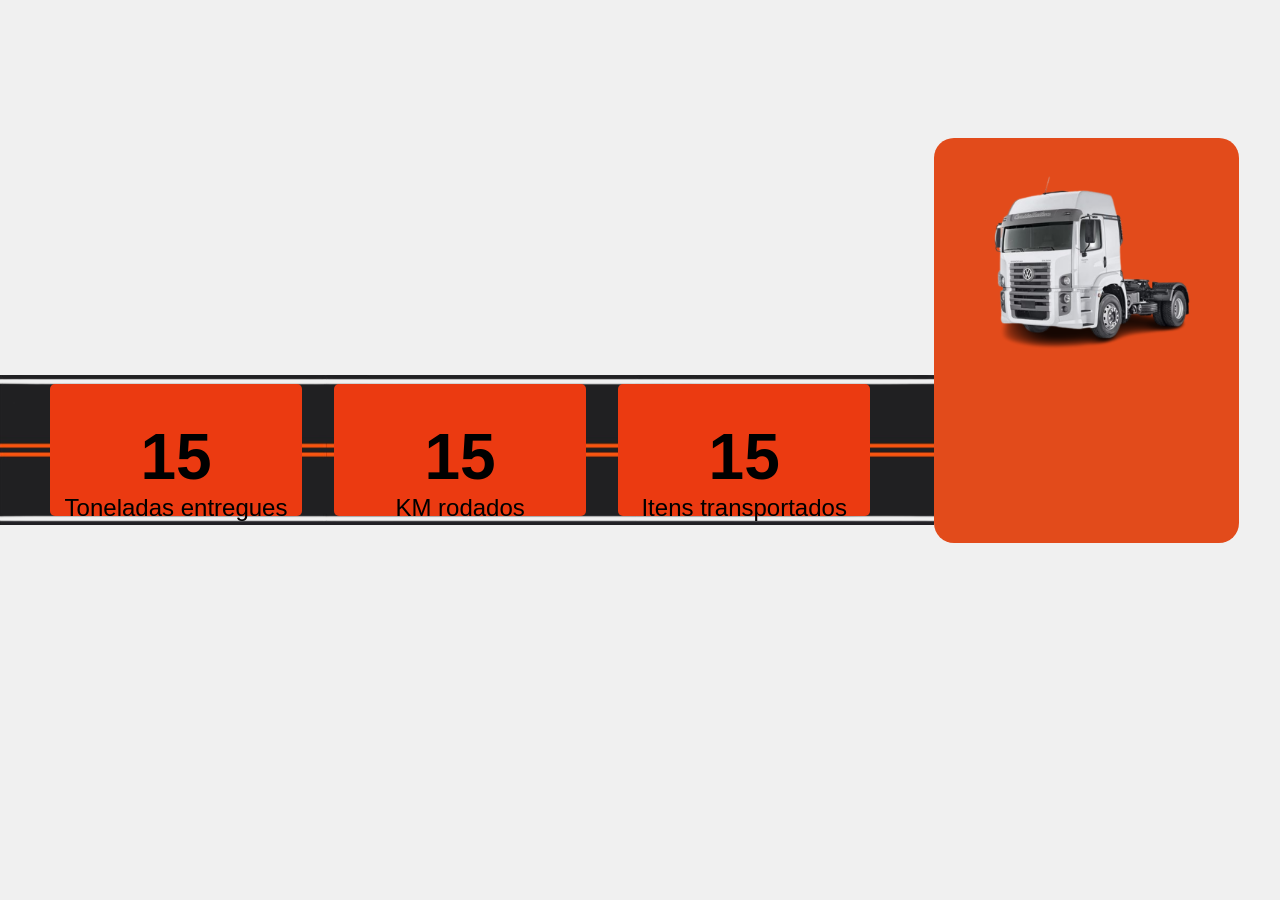
==== index.html @ ac4e9e66 "save1" ====
<!DOCTYPE html>
<html lang="pt-br">

<head>
    <meta charset="UTF-8">
    <meta name="viewport" content="width=device-width, initial-scale=1.0">
    <title>Quadrados sobre Imagem</title>
    <link rel="stylesheet" href="styles.css">
</head>

<body>
    <div class="container1">
        <img class="estrada" src="img/estrada2.png" alt="Descrição da Imagem">
        <div class="overlay">
            <div class="square square1">
                <div id="number1" class="number">00</div>
                <h2>Toneladas entregues</h2>
            </div>
            <div class="square square2">
                <div id="number2" class="number">00</div>
                <h2>KM rodados</h2>
            </div>
            <div class="square square3">
                <div id="number3" class="number">00</div>
                <h2>Itens transportados</h2>
            </div>
        </div>
    </div>

    <div class="container">
        <div class="quadrado">
        <img src="img/image.png" alt="Imagem" class="imagem">
    </div>
    </div>

    <script src="script.js"></script>
</body>

</html>
---- styles.css ----
/* styles.css */
body,
html {
    margin: 0;
    padding: 0;
    width: 100%;
    height: 100%;
}

.container1 {
    position: relative;
    width: 100%;
    height: auto;
}

.estrada {
    display: block;
    width: 100%;
    height: auto;
    object-fit: cover;
    margin: 0;
}

h1 {
    font-family: 'Arial', sans-serif;
    
}

h2 {
    font-family: 'Arial', sans-serif; /* Define a fonte */
    font-weight: normal; /* Define o peso da fonte como normal */
    font-size: 14px; /* Tamanho da fonte */
    margin: 0; /* Remove margens */
}
.overlay {
    position: absolute;
    top: 0;
    left: 0;
    width: 90%;
    height: 100%;
    display: flex;
    justify-content: space-between;
    align-items: center;
    pointer-events: none;
    margin-left: 20px;
    margin-right: 20px;
    padding: 0 20px;
}

.square {
    width: 30%;
    height: 60%;
    padding-top: 5%; /* Mantém a proporção quadrada, usando padding-top para definir a altura */
    border-radius: 5px;
    position: relative;
    background-color: #EB3A11;
    display: flex;
    flex-direction: column;
    justify-content: center;
    align-items: center;
    color: rgb(0, 0, 0);
    text-align: center;
    margin: 10px;
}

.number {
    font-size: 4rem; /* Ajuste o tamanho da fonte conforme necessário */
    font-weight: bold;
    font-family: 'Arial', sans-serif;
      
}

.square h2 {
    font-size: 24px;
    margin: 0;
}

body {
    margin: 0;
    padding: 0;
    display: flex;
    justify-content: center;
    align-items: center;
    height: 100vh;
    background-color: #f0f0f0;
}

.container {
    position: relative;
    width: 475px;
    height: 624px;
}

.quadrado {
    width: 305px;
    height: 405px;
    background-color: #E24B1B;
    position: absolute;
    top: 0;
    left: 0;
    margin: -4;
    border-radius: 20px; 
}

.imagem {
    position: absolute;
    top: 0;
    left: 0;
    margin: 15px;
    width: 300px; 
    height: auto;
}
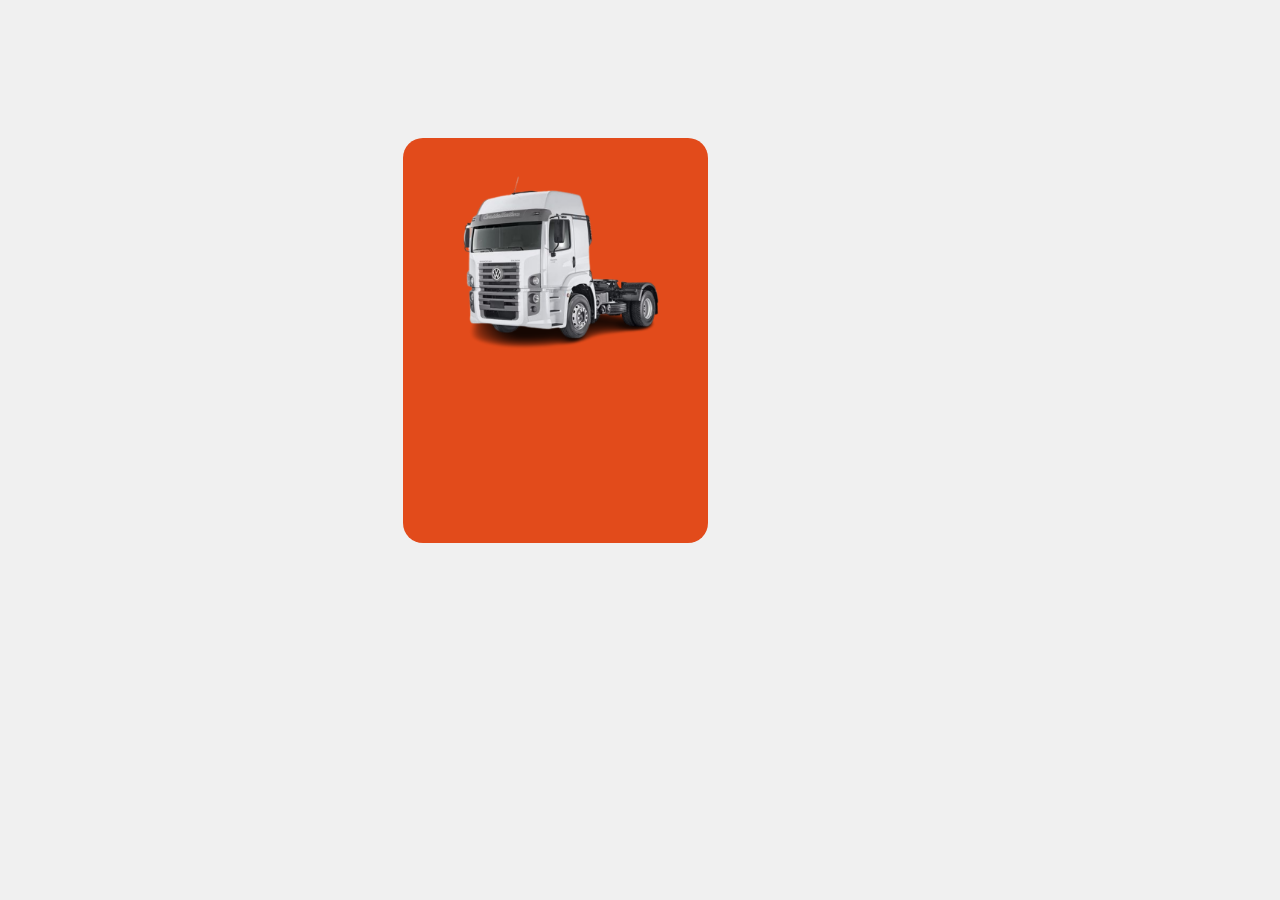
==== commit 22578ca4: "save1" ====
--- a/index.html
+++ b/index.html
@@ -9,23 +9,6 @@
 </head>
 
 <body>
-    <div class="container1">
-        <img class="estrada" src="img/estrada2.png" alt="Descrição da Imagem">
-        <div class="overlay">
-            <div class="square square1">
-                <div id="number1" class="number">00</div>
-                <h2>Toneladas entregues</h2>
-            </div>
-            <div class="square square2">
-                <div id="number2" class="number">00</div>
-                <h2>KM rodados</h2>
-            </div>
-            <div class="square square3">
-                <div id="number3" class="number">00</div>
-                <h2>Itens transportados</h2>
-            </div>
-        </div>
-    </div>
 
     <div class="container">
         <div class="quadrado">
--- a/styles.css
+++ b/styles.css
@@ -1,4 +1,3 @@
-/* styles.css */
 body,
 html {
     margin: 0;
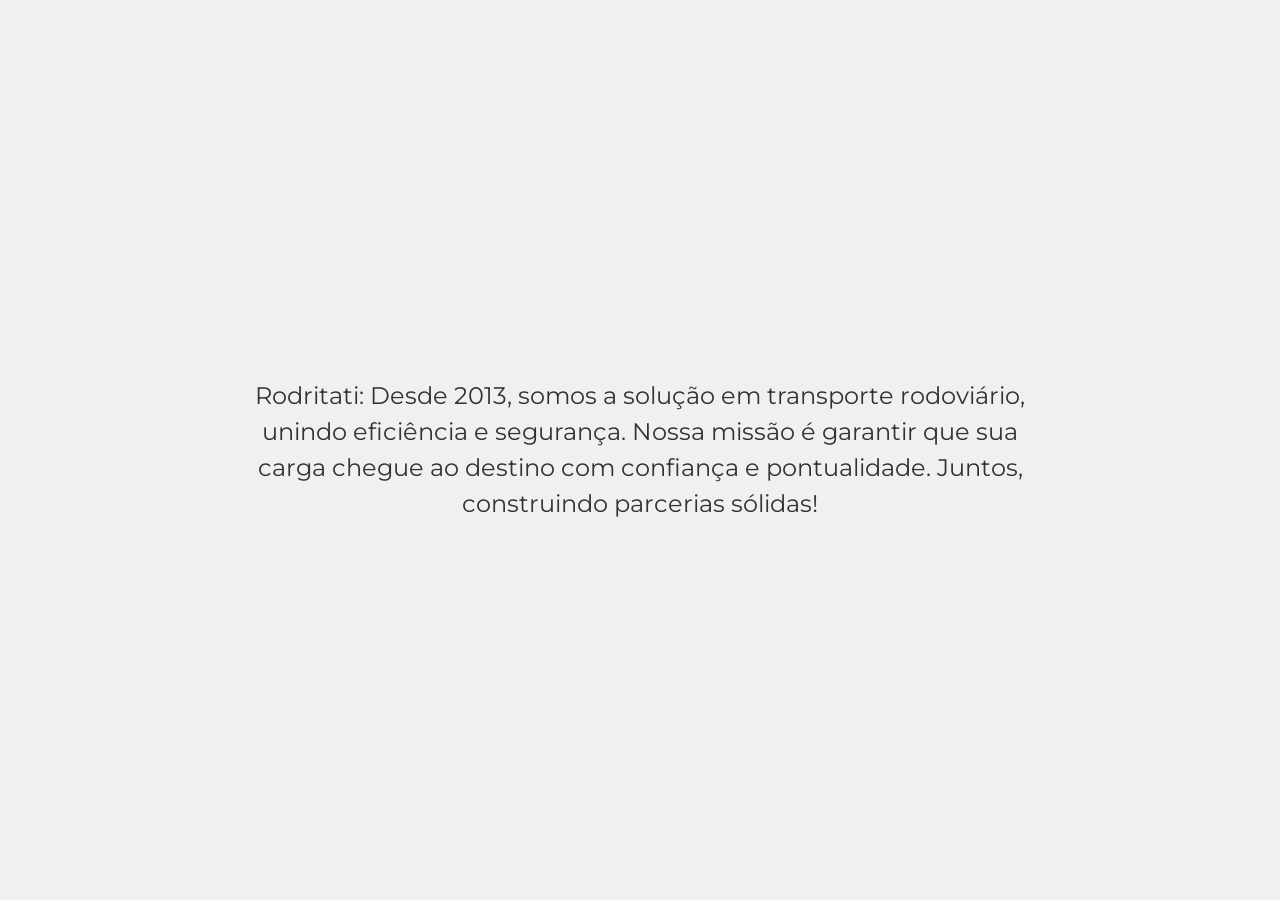
==== commit 811174d2: "save1" ====
--- a/index.html
+++ b/index.html
@@ -6,15 +6,12 @@
     <meta name="viewport" content="width=device-width, initial-scale=1.0">
     <title>Quadrados sobre Imagem</title>
     <link rel="stylesheet" href="styles.css">
+    <link href="https://fonts.googleapis.com/css2?family=Montserrat:wght@700&display=swap" rel="stylesheet">
 </head>
 
 <body>
-
-    <div class="container">
-        <div class="quadrado">
-        <img src="img/image.png" alt="Imagem" class="imagem">
-    </div>
-    </div>
+    <p class="titulo">Rodritati: Desde 2013, somos a solução em transporte rodoviário,
+        unindo eficiência e segurança. Nossa missão é garantir que sua carga chegue ao destino com confiança e pontualidade. Juntos, construindo parcerias sólidas!</p>
 
     <script src="script.js"></script>
 </body>
--- a/styles.css
+++ b/styles.css
@@ -1,78 +1,3 @@
-body,
-html {
-    margin: 0;
-    padding: 0;
-    width: 100%;
-    height: 100%;
-}
-
-.container1 {
-    position: relative;
-    width: 100%;
-    height: auto;
-}
-
-.estrada {
-    display: block;
-    width: 100%;
-    height: auto;
-    object-fit: cover;
-    margin: 0;
-}
-
-h1 {
-    font-family: 'Arial', sans-serif;
-    
-}
-
-h2 {
-    font-family: 'Arial', sans-serif; /* Define a fonte */
-    font-weight: normal; /* Define o peso da fonte como normal */
-    font-size: 14px; /* Tamanho da fonte */
-    margin: 0; /* Remove margens */
-}
-.overlay {
-    position: absolute;
-    top: 0;
-    left: 0;
-    width: 90%;
-    height: 100%;
-    display: flex;
-    justify-content: space-between;
-    align-items: center;
-    pointer-events: none;
-    margin-left: 20px;
-    margin-right: 20px;
-    padding: 0 20px;
-}
-
-.square {
-    width: 30%;
-    height: 60%;
-    padding-top: 5%; /* Mantém a proporção quadrada, usando padding-top para definir a altura */
-    border-radius: 5px;
-    position: relative;
-    background-color: #EB3A11;
-    display: flex;
-    flex-direction: column;
-    justify-content: center;
-    align-items: center;
-    color: rgb(0, 0, 0);
-    text-align: center;
-    margin: 10px;
-}
-
-.number {
-    font-size: 4rem; /* Ajuste o tamanho da fonte conforme necessário */
-    font-weight: bold;
-    font-family: 'Arial', sans-serif;
-      
-}
-
-.square h2 {
-    font-size: 24px;
-    margin: 0;
-}
 
 body {
     margin: 0;
@@ -83,30 +8,12 @@
     height: 100vh;
     background-color: #f0f0f0;
 }
-
-.container {
-    position: relative;
-    width: 475px;
-    height: 624px;
-}
-
-.quadrado {
-    width: 305px;
-    height: 405px;
-    background-color: #E24B1B;
-    position: absolute;
-    top: 0;
-    left: 0;
-    margin: -4;
-    border-radius: 20px; 
-}
-
-.imagem {
-    position: absolute;
-    top: 0;
-    left: 0;
-    margin: 15px;
-    width: 300px; 
-    height: auto;
-}
-
+.titulo {
+    text-align: center;
+    max-width: 800px; 
+    font-family: 'Montserrat', sans-serif; 
+    color: #333;
+    font-size: 24px;
+    line-height: 1.5; 
+    margin: 100;
+  }
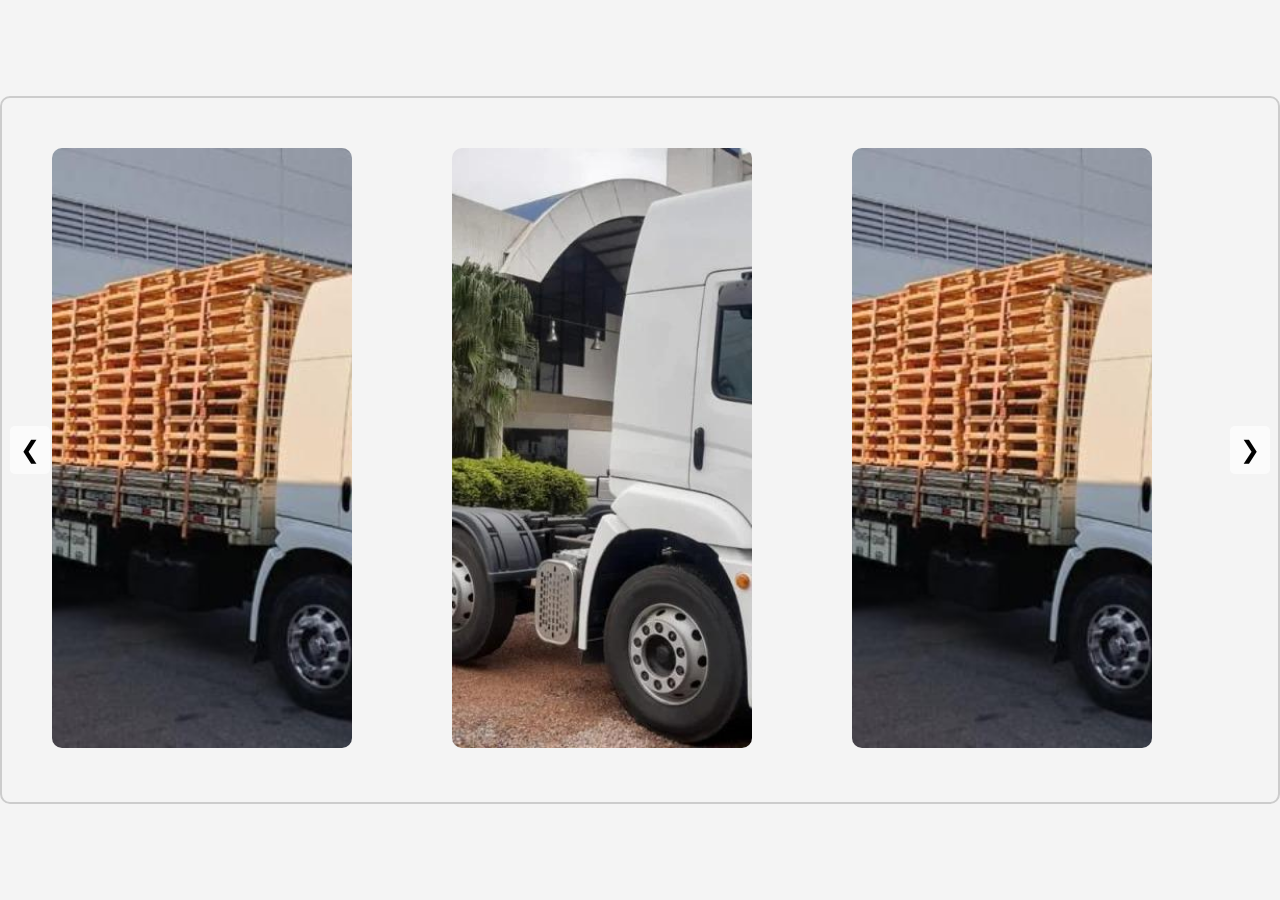
==== commit a63549f4: "save1" ====
--- a/index.html
+++ b/index.html
@@ -1,19 +1,30 @@
 <!DOCTYPE html>
-<html lang="pt-br">
-
+<html lang="pt-BR">
 <head>
     <meta charset="UTF-8">
     <meta name="viewport" content="width=device-width, initial-scale=1.0">
-    <title>Quadrados sobre Imagem</title>
+    <title>Carrossel</title>
     <link rel="stylesheet" href="styles.css">
-    <link href="https://fonts.googleapis.com/css2?family=Montserrat:wght@700&display=swap" rel="stylesheet">
 </head>
-
 <body>
-    <p class="titulo">Rodritati: Desde 2013, somos a solução em transporte rodoviário,
-        unindo eficiência e segurança. Nossa missão é garantir que sua carga chegue ao destino com confiança e pontualidade. Juntos, construindo parcerias sólidas!</p>
-
+    <div class="carrossel">
+        <div class="carrossel-inner">
+            <div class="carrossel-item ativo">
+                <img src="img/caminhao.png" alt="Imagem 1">
+            </div>
+            <div class="carrossel-item">
+                <img src="img/caminhao1.png" alt="Imagem 2">
+            </div>
+            <div class="carrossel-item">
+                <img src="img/caminhao.png" alt="Imagem 3">
+            </div>
+            <div class="carrossel-item"></div>
+                <img src="img/caminhao1.png" alt="Imagem 4">
+            </div>
+        </div>
+        <button class="prev">❮</button>
+        <button class="next">❯</button>
+    </div>
     <script src="script.js"></script>
 </body>
-
-</html>+</html>
--- a/styles.css
+++ b/styles.css
@@ -1,19 +1,67 @@
-
 body {
-    margin: 0;
-    padding: 0;
+    font-family: Arial, sans-serif;
     display: flex;
     justify-content: center;
     align-items: center;
     height: 100vh;
-    background-color: #f0f0f0;
+    margin: 0;
+    background-color: #f4f4f4;
 }
-.titulo {
-    text-align: center;
-    max-width: 800px; 
-    font-family: 'Montserrat', sans-serif; 
-    color: #333;
+
+
+img {
+    width: 1900%;
+    height: 600px;
+    object-fit: cover;
+    border-radius: 10px;
+    
+}
+
+.carrossel {
+    width: 200%;
+    /* Altera para ocupar toda a largura da página */
+    max-width: 1900px;
+    /* Limita a largura máxima se desejado */
+    position: relative;
+    overflow: hidden;
+    border: 2px solid #ccc;
+    border-radius: 10px;
+   
+}
+
+.carrossel-inner {
+    display: flex;
+    transition: transform 0.5s ease;
+
+}
+
+.carrossel-item {
+    min-width: 1900;
+    box-sizing: border-box;
+    margin: 50px;
+}
+
+.carrossel-item img {
+    width: 300px;
+    border-radius: 10px;
+}
+
+button {
+    position: absolute;
+    top: 50%;
+    transform: translateY(-50%);
+    background-color: rgba(255, 255, 255, 0.7);
+    border: none;
+    padding: 10px;
+    cursor: pointer;
     font-size: 24px;
-    line-height: 1.5; 
-    margin: 100;
-  }+    border-radius: 5px;
+}
+
+.prev {
+    left: 10px;
+}
+
+.next {
+    right: 10px;
+}
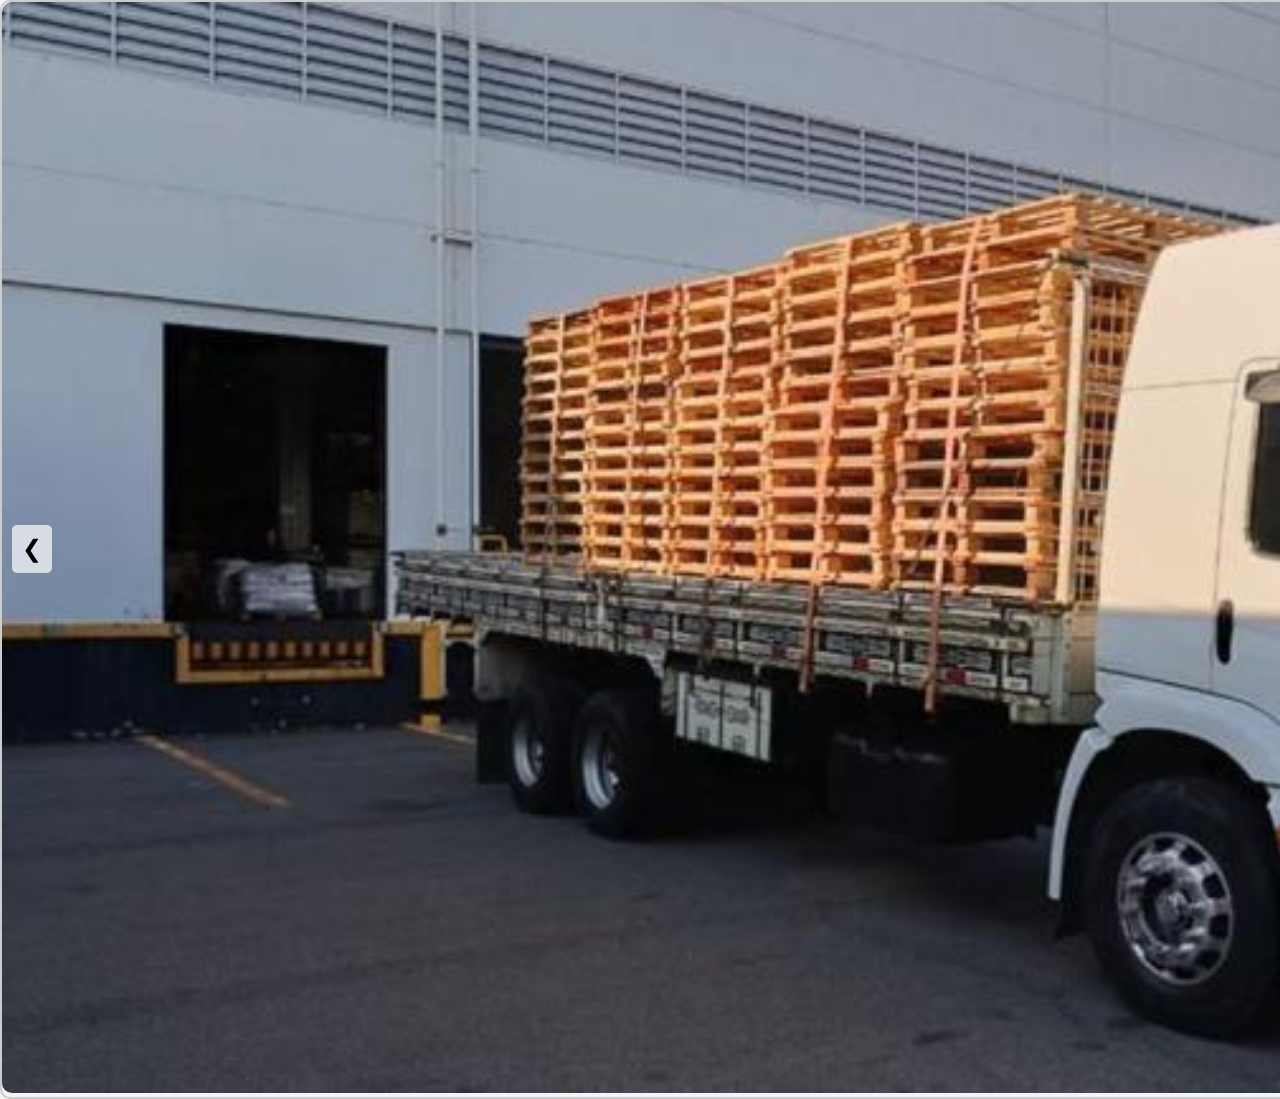
==== commit 6f8442e3: "save1" ====
--- a/index.html
+++ b/index.html
@@ -18,8 +18,8 @@
             <div class="carrossel-item">
                 <img src="img/caminhao.png" alt="Imagem 3">
             </div>
-            <div class="carrossel-item"></div>
-                <img src="img/caminhao1.png" alt="Imagem 4">
+            <div class="carrossel-item">
+                <img src="img/caminhao1.png" alt="Imagem 3">
             </div>
         </div>
         <button class="prev">❮</button>
--- a/styles.css
+++ b/styles.css
@@ -1,48 +1,31 @@
 body {
     font-family: Arial, sans-serif;
-    display: flex;
-    justify-content: center;
-    align-items: center;
-    height: 100vh;
     margin: 0;
     background-color: #f4f4f4;
 }
 
-
-img {
-    width: 1900%;
-    height: 600px;
-    object-fit: cover;
-    border-radius: 10px;
-    
-}
-
 .carrossel {
-    width: 200%;
-    /* Altera para ocupar toda a largura da página */
-    max-width: 1900px;
-    /* Limita a largura máxima se desejado */
+    width: 1920px; /* Largura fixa de 1920px */
     position: relative;
     overflow: hidden;
     border: 2px solid #ccc;
     border-radius: 10px;
-   
+    margin: auto; /* Centraliza o carrossel na página */
 }
 
 .carrossel-inner {
     display: flex;
     transition: transform 0.5s ease;
-
 }
 
 .carrossel-item {
-    min-width: 1900;
+    min-width: 1920px; /* Largura de cada item igual a do carrossel */
     box-sizing: border-box;
-    margin: 50px;
 }
 
 .carrossel-item img {
-    width: 300px;
+    width: 100%; /* As imagens ocupam toda a largura do item */
+    height: auto; /* Mantém a proporção da imagem */
     border-radius: 10px;
 }
 
@@ -64,4 +47,4 @@
 
 .next {
     right: 10px;
-}+}
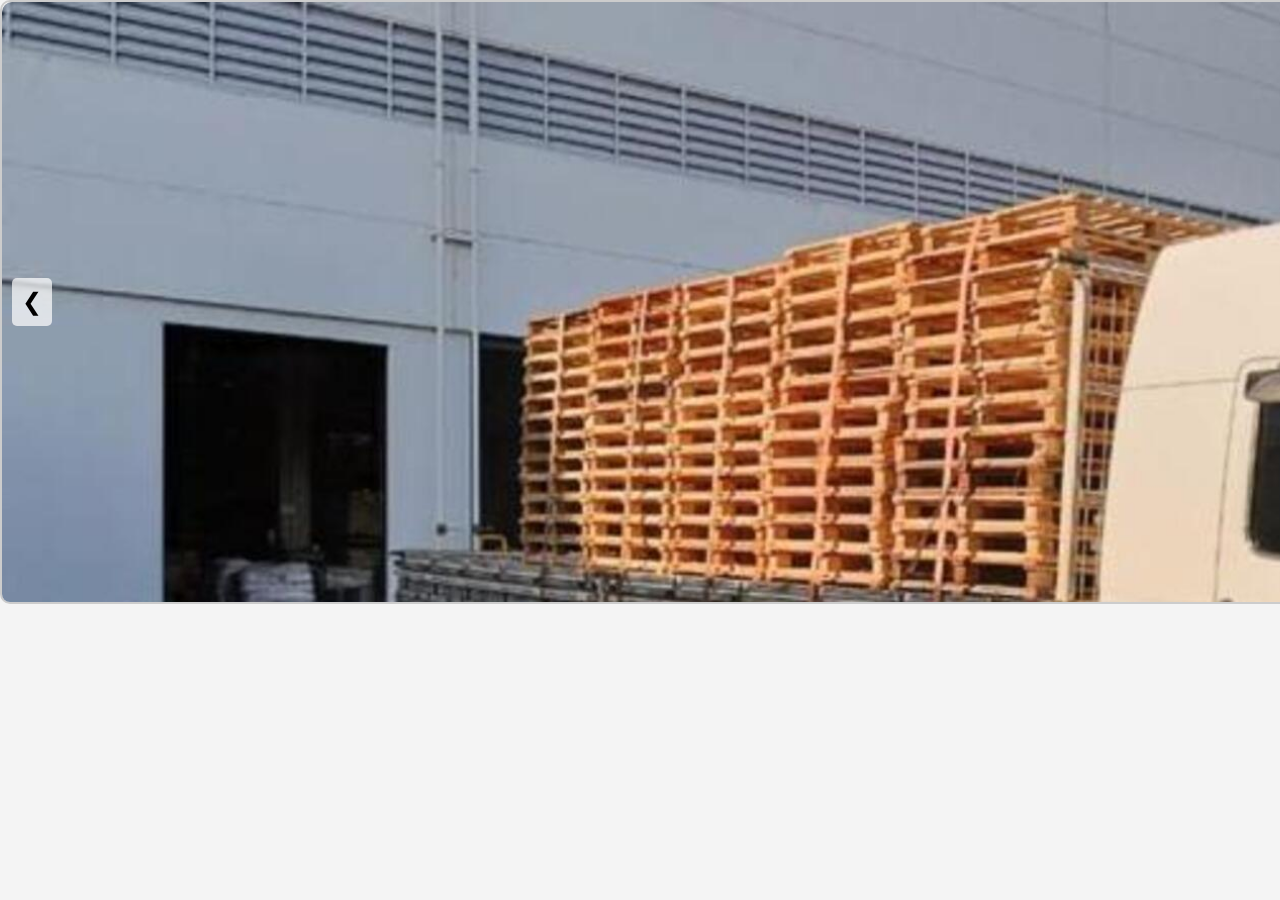
==== commit b758240c: "save1" ====
--- a/index.html
+++ b/index.html
@@ -10,16 +10,16 @@
     <div class="carrossel">
         <div class="carrossel-inner">
             <div class="carrossel-item ativo">
-                <img src="img/caminhao.png" alt="Imagem 1">
+                <img src="img/caminhaonovo.png" alt="Imagem 1">
             </div>
             <div class="carrossel-item">
-                <img src="img/caminhao1.png" alt="Imagem 2">
+                <img src="img/caminhao1novo.png" alt="Imagem 2">
             </div>
             <div class="carrossel-item">
-                <img src="img/caminhao.png" alt="Imagem 3">
+                <img src="img/caminhaonovo.png" alt="Imagem 3">
             </div>
             <div class="carrossel-item">
-                <img src="img/caminhao1.png" alt="Imagem 3">
+                <img src="img/caminhao1novo.png" alt="Imagem 4">
             </div>
         </div>
         <button class="prev">❮</button>
--- a/styles.css
+++ b/styles.css
@@ -5,7 +5,8 @@
 }
 
 .carrossel {
-    width: 1920px; /* Largura fixa de 1920px */
+    width: 1900px; /* Largura fixa de 1920px */
+    height: 600px; 
     position: relative;
     overflow: hidden;
     border: 2px solid #ccc;
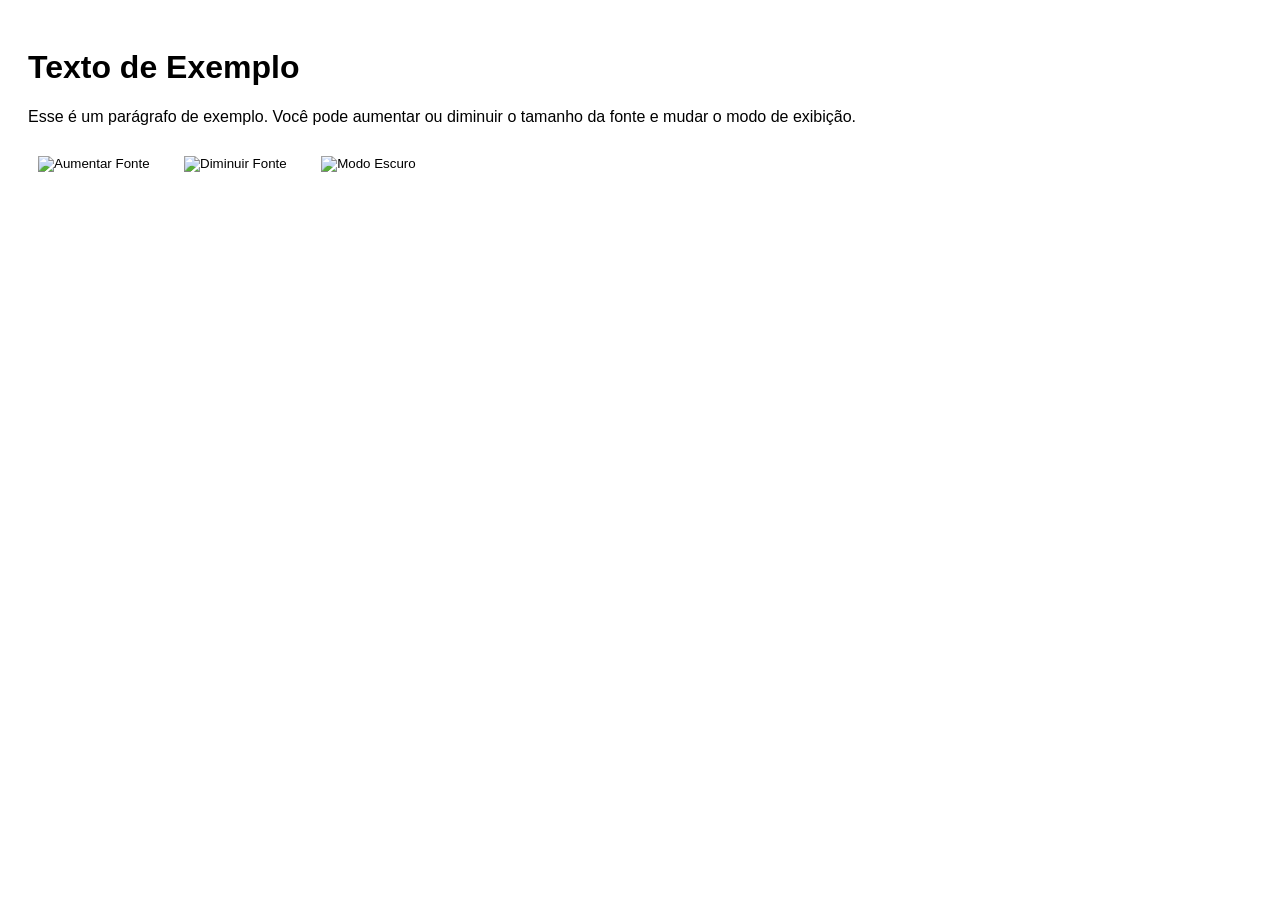
==== commit 86bfbf02: "save1" ====
--- a/index.html
+++ b/index.html
@@ -3,28 +3,27 @@
 <head>
     <meta charset="UTF-8">
     <meta name="viewport" content="width=device-width, initial-scale=1.0">
-    <title>Carrossel</title>
+    <title>Acessibilidade</title>
     <link rel="stylesheet" href="styles.css">
 </head>
 <body>
-    <div class="carrossel">
-        <div class="carrossel-inner">
-            <div class="carrossel-item ativo">
-                <img src="img/caminhaonovo.png" alt="Imagem 1">
-            </div>
-            <div class="carrossel-item">
-                <img src="img/caminhao1novo.png" alt="Imagem 2">
-            </div>
-            <div class="carrossel-item">
-                <img src="img/caminhaonovo.png" alt="Imagem 3">
-            </div>
-            <div class="carrossel-item">
-                <img src="img/caminhao1novo.png" alt="Imagem 4">
-            </div>
+    <div class="container">
+        <h1>Texto de Exemplo</h1>
+        <p>Esse é um parágrafo de exemplo. Você pode aumentar ou diminuir o tamanho da fonte e mudar o modo de exibição.</p>
+        
+        <div class="controls">
+            <button id="increaseFont">
+                <img src="icon-plus.png" alt="Aumentar Fonte">
+            </button>
+            <button id="decreaseFont">
+                <img src="icon-minus.png" alt="Diminuir Fonte">
+            </button>
+            <button id="toggleMode">
+                <img src="icon-darkmode.png" alt="Modo Escuro">
+            </button>
         </div>
-        <button class="prev">❮</button>
-        <button class="next">❯</button>
     </div>
+
     <script src="script.js"></script>
 </body>
 </html>
--- a/styles.css
+++ b/styles.css
@@ -1,51 +1,33 @@
 body {
     font-family: Arial, sans-serif;
-    margin: 0;
-    background-color: #f4f4f4;
+    background-color: #ffffff;
+    color: #000000;
+    transition: background-color 0.3s, color 0.3s;
 }
 
-.carrossel {
-    width: 1900px; /* Largura fixa de 1920px */
-    height: 600px; 
-    position: relative;
-    overflow: hidden;
-    border: 2px solid #ccc;
-    border-radius: 10px;
-    margin: auto; /* Centraliza o carrossel na página */
+.dark-mode {
+    background-color: #333333;
+    color: #ffffff;
 }
 
-.carrossel-inner {
-    display: flex;
-    transition: transform 0.5s ease;
+.container {
+    padding: 20px;
 }
 
-.carrossel-item {
-    min-width: 1920px; /* Largura de cada item igual a do carrossel */
-    box-sizing: border-box;
-}
-
-.carrossel-item img {
-    width: 100%; /* As imagens ocupam toda a largura do item */
-    height: auto; /* Mantém a proporção da imagem */
-    border-radius: 10px;
+.controls {
+    margin-top: 20px;
 }
 
 button {
-    position: absolute;
-    top: 50%;
-    transform: translateY(-50%);
-    background-color: rgba(255, 255, 255, 0.7);
+    padding: 10px;
+    margin-right: 10px;
+    cursor: pointer;
     border: none;
-    padding: 10px;
-    cursor: pointer;
-    font-size: 24px;
-    border-radius: 5px;
+    background: none;
 }
 
-.prev {
-    left: 10px;
+button img {
+    width: 20px; /* Ajuste o tamanho da imagem conforme necessário */
+    height: 20px;
+    vertical-align: middle;
 }
-
-.next {
-    right: 10px;
-}
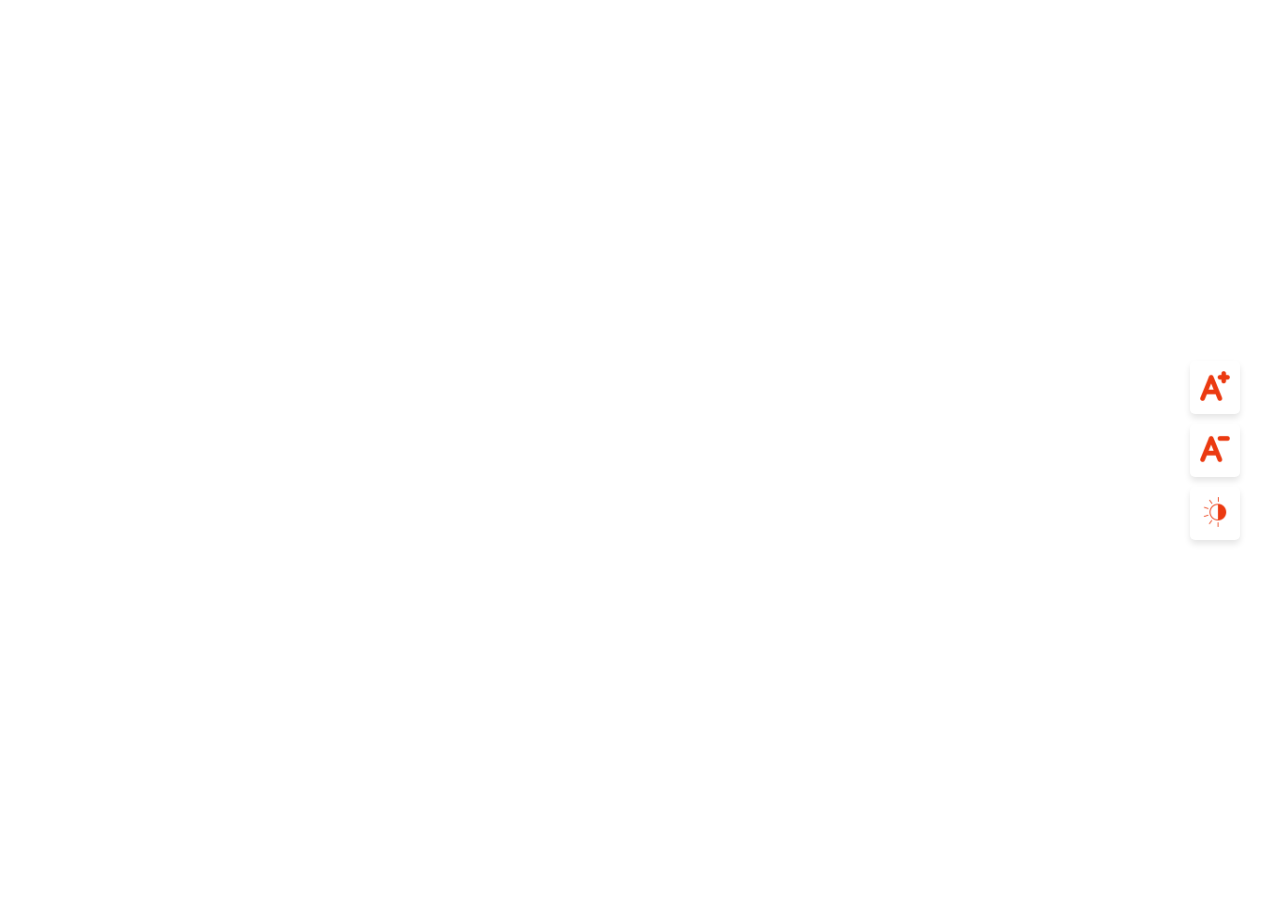
==== commit 3eb21ea7: "save1" ====
--- a/index.html
+++ b/index.html
@@ -4,26 +4,23 @@
     <meta charset="UTF-8">
     <meta name="viewport" content="width=device-width, initial-scale=1.0">
     <title>Acessibilidade</title>
-    <link rel="stylesheet" href="styles.css">
+    <link rel="stylesheet" href="styles.css"> <!-- Link para o CSS -->
 </head>
 <body>
-    <div class="container">
-        <h1>Texto de Exemplo</h1>
-        <p>Esse é um parágrafo de exemplo. Você pode aumentar ou diminuir o tamanho da fonte e mudar o modo de exibição.</p>
-        
-        <div class="controls">
-            <button id="increaseFont">
-                <img src="icon-plus.png" alt="Aumentar Fonte">
-            </button>
-            <button id="decreaseFont">
-                <img src="icon-minus.png" alt="Diminuir Fonte">
-            </button>
-            <button id="toggleMode">
-                <img src="icon-darkmode.png" alt="Modo Escuro">
-            </button>
-        </div>
-    </div>
 
-    <script src="script.js"></script>
+<div class="controls">
+    <button id="increaseFont">
+        <img src="img/acessibilidade/aumentar_fonte.png" alt="Aumentar Fonte">
+    </button>
+    <button id="decreaseFont">
+        <img src="img/acessibilidade/diminuir_fonte.png" alt="Diminuir Fonte">
+    </button>
+    <button id="toggleMode">
+        <img src="img/acessibilidade/contraste.png" alt="Modo Escuro">
+    </button>
+</div>
+
+
+<script src="script.js"></script> <!-- Link para o JavaScript -->
 </body>
 </html>
--- a/styles.css
+++ b/styles.css
@@ -1,7 +1,6 @@
+/* Acessibilidade */
 body {
-    font-family: Arial, sans-serif;
-    background-color: #ffffff;
-    color: #000000;
+    font-size: 16px; /* Tamanho padrão da fonte */
     transition: background-color 0.3s, color 0.3s;
 }
 
@@ -10,24 +9,32 @@
     color: #ffffff;
 }
 
-.container {
-    padding: 20px;
+.controls {
+    position: fixed; /* Mantém os botões fixos na tela */
+    bottom: 40%; /* Distância do fundo */
+    right: 40px; /* Distância da direita */
+    display: flex; /* Usar flexbox */
+    flex-direction: column; /* Alinha os botões em coluna */
+    gap: 10px; /* Espaçamento entre os botões */
 }
 
-.controls {
-    margin-top: 20px;
+.controls button {
+    padding: 10px; /* Espaçamento interno */
+    cursor: pointer; /* Muda o cursor ao passar o mouse */
+    border: none; /* Remove a borda */
+    background-color: #fff; /* Cor de fundo dos botões */
+    color: white; /* Cor do texto dos botões */
+    border-radius: 5px; /* Bordas arredondadas */
+    box-shadow: 0 4px 6px rgba(0, 0, 0, 0.1); /* Sombra para efeito de relevo */
+    transition: background-color 0.3s, transform 0.2s; /* Transição suave para cor e transformação */
 }
 
-button {
-    padding: 10px;
-    margin-right: 10px;
-    cursor: pointer;
-    border: none;
-    background: none;
+.controls button:hover {
+    background-color: #707172; /* Cor ao passar o mouse */
+    transform: translateY(-2px); /* Levanta o botão ao passar o mouse */
 }
 
-button img {
-    width: 20px; /* Ajuste o tamanho da imagem conforme necessário */
-    height: 20px;
-    vertical-align: middle;
+.controls button img {
+    width: 30px; /* Tamanho da imagem */
+    height: 30px; /* Tamanho da imagem */
 }
